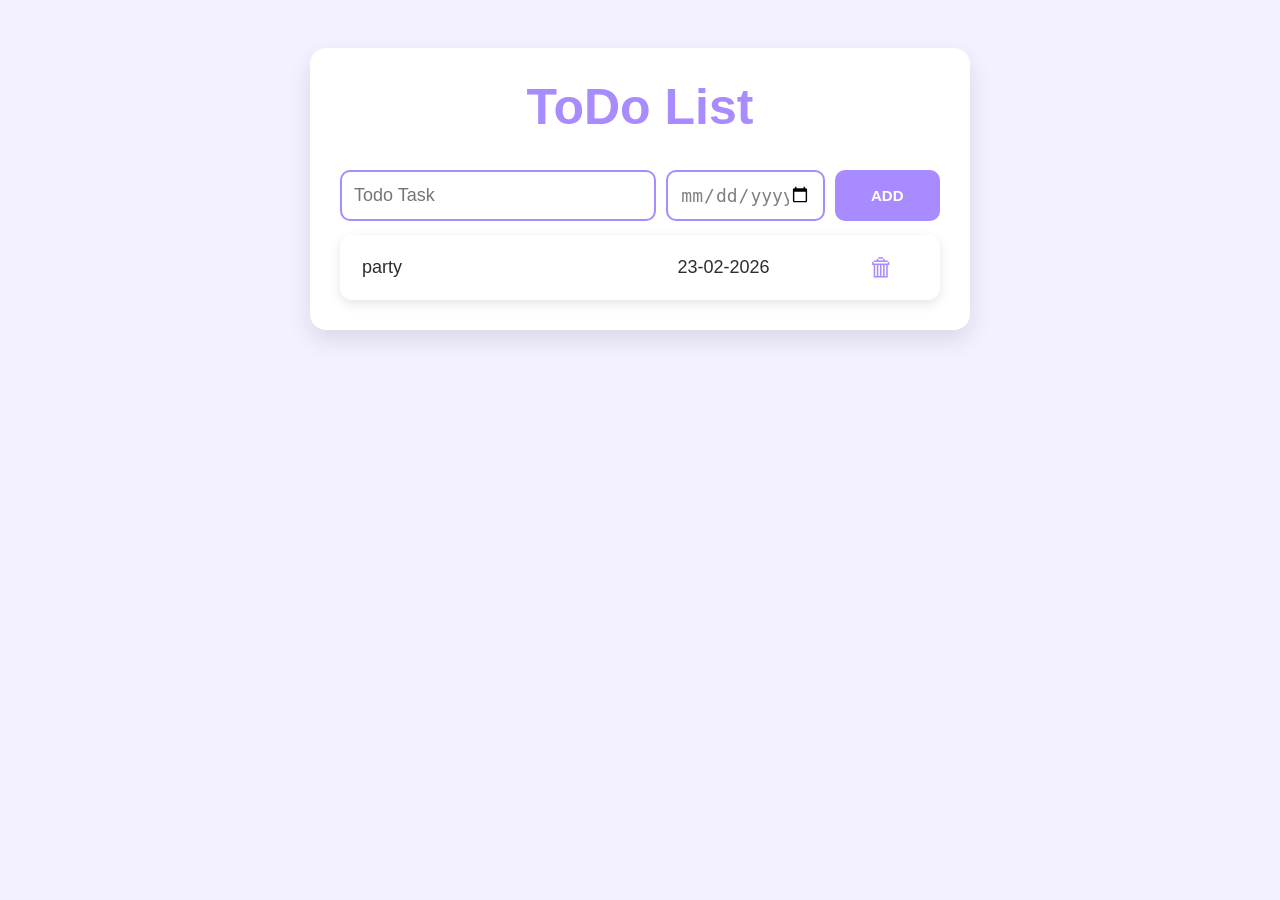
==== index.html @ 4ae83ceb "Update and rename todo-list.html to index.html" ====
<!DOCTYPE html>
<html lang="en">
  <head>
    <meta charset="UTF-8" />
    <meta name="viewport" content="width=device-width, initial-scale=1.0" />
    <title>ToDo List</title>
    <link rel="stylesheet" href="style.css" />
  </head>
  <body>
    <div class="container">
      <h1>ToDo List</h1>
      <div class="todo-input-grid js-todo-input-grid">
        <input
          type="text"
          class="js-input task-input"
          placeholder="Todo Task"
          onkeydown="onPress(event)"
        />
        <input class="js-input-date date-input" type="date" />
        <button onclick="addItem()" class="addtask add-button js-add-button">
          ADD
        </button>
      </div>
      <div class="">
        <div class="js-div"></div>
      </div>
    </div>

    <script src="todo-list.js"></script>
  </body>
</html>
---- style.css ----
body {
  font-family: arial;
  background-color: #f3f0ff;
  color: #2e2e2e;
  display: flex;
  justify-content: center;
  padding: 40px 20px;
}
.container {
  background-color: #ffffff;
  width: 100%;
  max-width: 600px;
  border-radius: 16px;
  padding: 30px;
  box-shadow: 0px 10px 25px rgba(0, 0, 0, 0.1);
}
h1 {
  text-align: center;
  color: #a88bfe;
  font-size: 50px;
  font-weight: 900;
  margin-top: 0;
}
.todo-grid,
.todo-input-grid {
  margin-top: 20px;
  display: grid;
  grid-template-columns: 3fr 1.5fr 1fr;
  column-gap: 10px;
  row-gap: 10px;
  align-items: center;
  margin-top: 10px;
  align-items: stretch;
}

.todo-grid {
  background-color: #ffffff;
  padding: 10px;
  margin-top: 14px;
  border-radius: 12px;
  box-shadow: 0 4px 12px rgba(0, 0, 0, 0.1);
}
.todo-grid div {
  padding: 12px;
  font-size: 18px;
  display: flex;
  align-items: center;
}

.task-input,
.date-input {
  font-size: 18px;
  padding: 12px;
  border: 2px solid #a88bfe;
  border-radius: 10px;
  outline: none;
  min-width: 0;
}
.date-input {
  /* color: transparent; */
  color: gray;
}
.add-button {
  background-color: #a88bfe;
  color: white;
  border: none;
  border-radius: 10px;
  font-size: 15px;
  font-weight: bold;
  cursor: pointer;
  transition: background 0.3s;
}

.todo-delete-button {
  margin-left: 4px;
}
.add-button:hover {
  background-color: #8e6efc;
}
.todo-delete-button {
  border: none;
  background: none;
  font-size: 25px;
  cursor: pointer;
  color: #a88bfe;
}
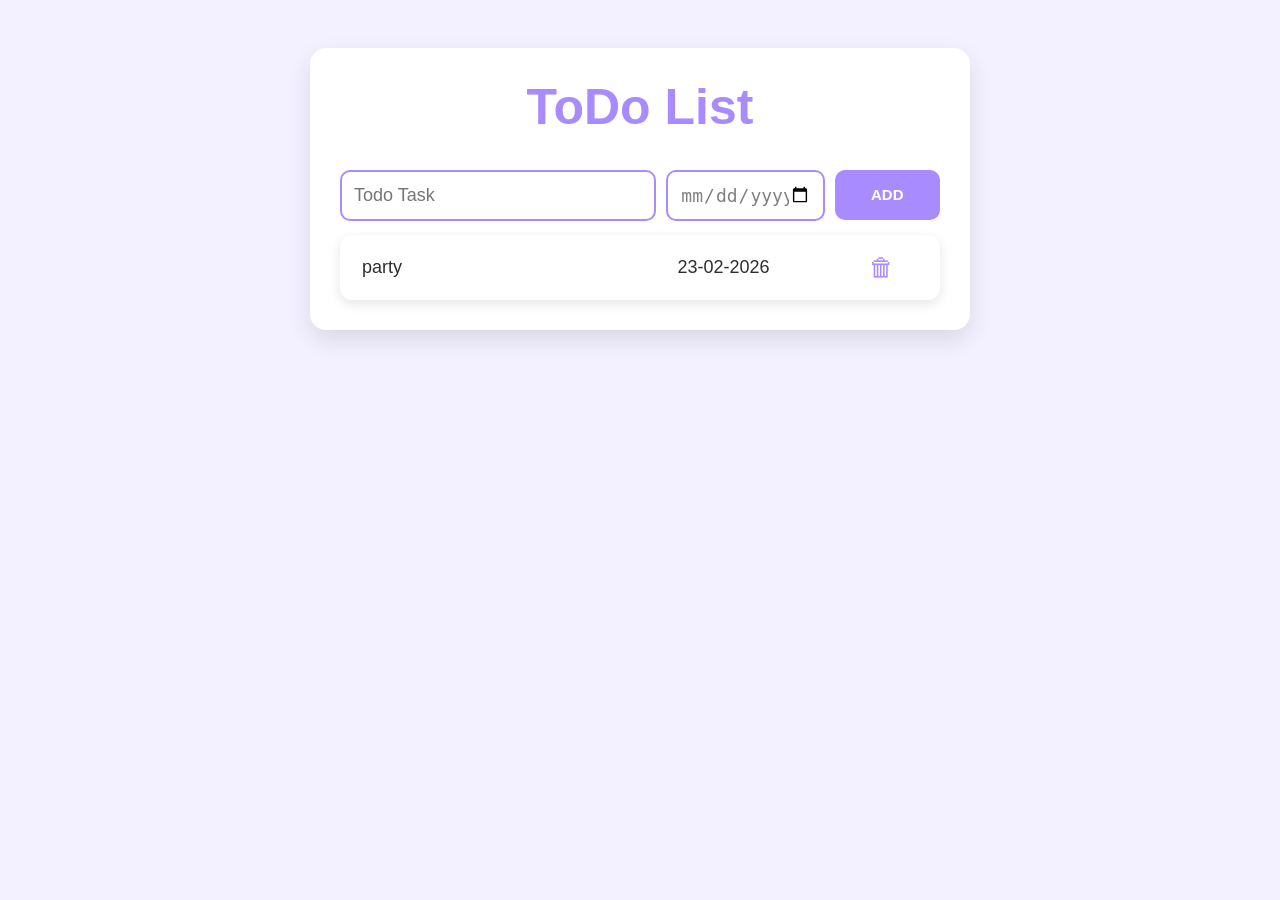
==== commit 80daf62b: "Update index.html" ====
--- a/index.html
+++ b/index.html
@@ -26,6 +26,7 @@
       </div>
     </div>
 
-    <script src="todo-list.js"></script>
+    <script src="script.js"></script>
   </body>
 </html>
+
--- a/style.css
+++ b/style.css
@@ -68,11 +68,13 @@
   font-size: 15px;
   font-weight: bold;
   cursor: pointer;
+  height: 50px;
   transition: background 0.3s;
 }
 
 .todo-delete-button {
   margin-left: 4px;
+  
 }
 .add-button:hover {
   background-color: #8e6efc;
@@ -84,3 +86,21 @@
   cursor: pointer;
   color: #a88bfe;
 }
+
+@media(max-width: 600px) {
+  .todo-grid,
+  .todo-input-grid{
+    grid-template-columns: 1fr;
+  }
+  .todo-delete-button {
+  border: none;
+  background: none;
+  background-color: #a88bfe;
+  font-size: 25px;
+  cursor: pointer;
+  color: #e8e8e8;
+  border: none;
+  border-radius: 10px;
+  height: 50px;
+}
+}
